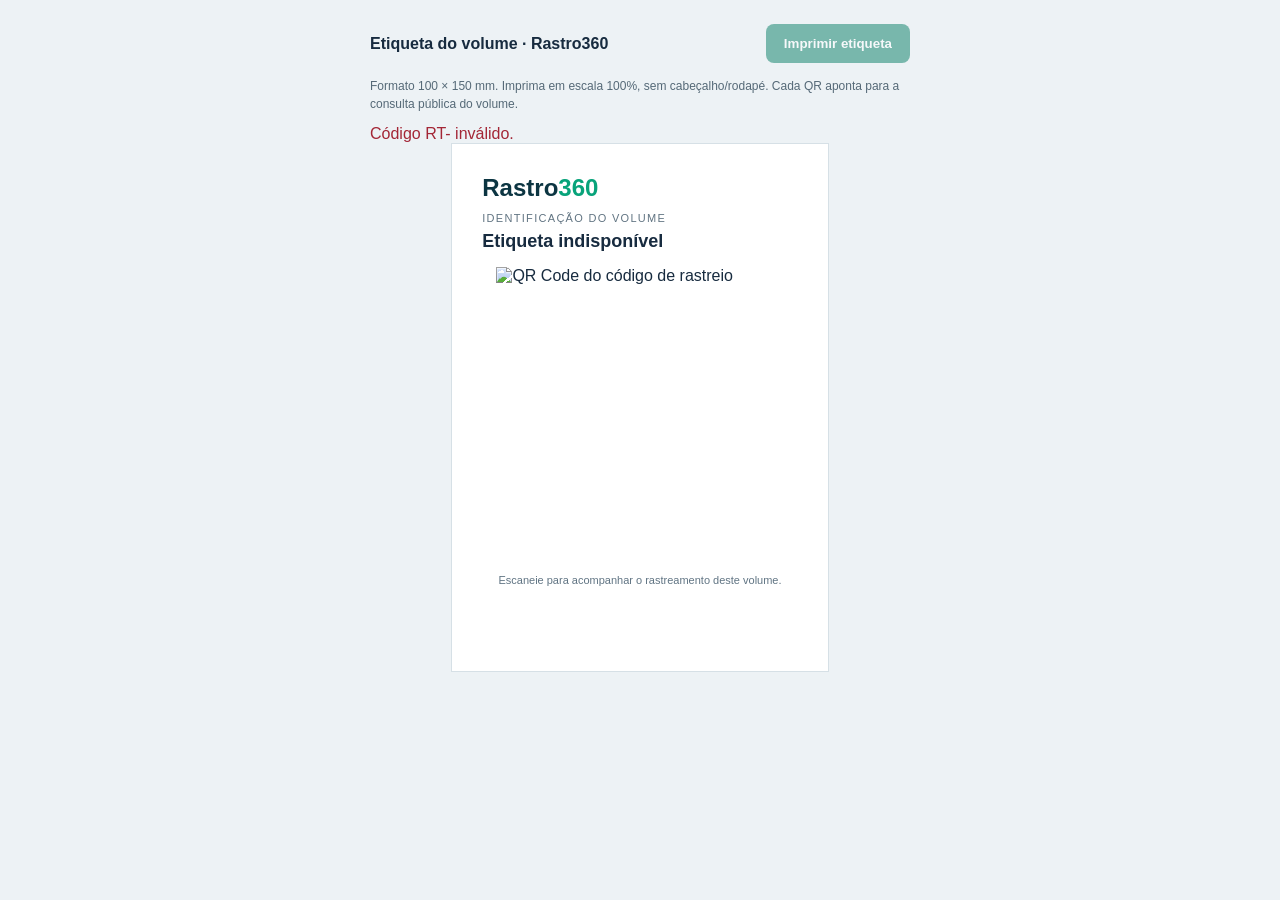
==== src/main/resources/static/label.html @ cc9bf1b2 "feat: add print-ready 100x150mm QR volume label" ====
<!doctype html>
<html lang="pt-BR">
<head>
  <meta charset="utf-8">
  <meta name="viewport" content="width=device-width, initial-scale=1">
  <title>Etiqueta QR Code | Rastro360</title>
  <style>
    *{box-sizing:border-box}body{margin:0;background:#edf2f5;font-family:Arial,sans-serif;color:#172b3f}
    .toolbar{max-width:540px;margin:24px auto 14px;display:flex;align-items:center;justify-content:space-between;gap:10px}
    button{background:#067e65;color:white;border:0;padding:12px 18px;border-radius:8px;font-weight:bold;cursor:pointer}
    button:disabled{opacity:.5}
    .note{max-width:540px;margin:0 auto 12px;color:#556977;font-size:12px;line-height:1.5}
    .label{width:100mm;min-height:140mm;background:white;border:1px solid #d6e0e6;margin:0 auto 32px;padding:8mm;display:flex;flex-direction:column;align-items:center}
    .brand{font-size:24px;font-weight:800;align-self:start;margin-bottom:10px;color:#0c3542}
    .brand span{color:#08a37a}
    .heading{font-size:11px;color:#617482;letter-spacing:1.3px;align-self:start}
    .name{font-size:18px;font-weight:750;margin:7px 0 0;align-self:start;overflow-wrap:anywhere}
    .metadata{align-self:start;font-size:12px;color:#566b7a;margin-top:7px}
    .qr{width:76mm;height:76mm;object-fit:contain;image-rendering:pixelated;margin:8px auto}
    .code{font-family:Consolas,monospace;font-size:11px;letter-spacing:.1px;overflow-wrap:anywhere;text-align:center;font-weight:bold}
    .instruction{font-size:11px;color:#607483;text-align:center;margin-top:12px}
    .error{color:#a32636;max-width:540px;margin:auto}
    @page{size:100mm 150mm;margin:0}
    @media print{
      html,body{width:100mm;height:150mm;background:#fff;padding:0;margin:0}
      .toolbar,.note,.error{display:none!important}
      .label{width:100mm;min-height:150mm;border:0;margin:0;break-inside:avoid;box-shadow:none}
    }
    @media(max-width:420px){.label{max-width:100%;width:100%}.toolbar,.note{padding:0 12px}}
  </style>
</head>
<body>
  <div class="toolbar">
    <strong>Etiqueta do volume · Rastro360</strong>
    <button id="print" type="button" disabled>Imprimir etiqueta</button>
  </div>
  <p class="note">Formato 100 × 150 mm. Imprima em escala 100%, sem cabeçalho/rodapé. Cada QR aponta para a consulta pública do volume.</p>
  <p class="error" id="error" role="alert"></p>
  <div class="label" id="label">
    <div class="brand">Rastro<span>360</span></div>
    <div class="heading">IDENTIFICAÇÃO DO VOLUME</div>
    <div class="name" id="name">Carregando etiqueta...</div>
    <div class="metadata" id="meta"></div>
    <img class="qr" id="qr" alt="QR Code do código de rastreio">
    <div class="code" id="code"></div>
    <div class="instruction">Escaneie para acompanhar o rastreamento deste volume.</div>
  </div>
  <script>
    'use strict';
    const code = new URLSearchParams(location.search).get('code');
    const printButton = document.getElementById('print');
    const error = document.getElementById('error');
    printButton.addEventListener('click', () => window.print());
    async function loadLabel() {
      if (!code || !/^RT-[0-9A-F]{32}$/i.test(code)) throw Error('Código RT- inválido.');
      const response = await fetch('/api/units/' + encodeURIComponent(code), {credentials:'same-origin'});
      if (!response.ok) throw Error('Volume não encontrado ou acesso não autorizado.');
      const data = (await response.json()).unit;
      document.getElementById('name').textContent = data.productName;
      document.getElementById('meta').textContent =
        'SKU: ' + data.productSku + '  |  Lote: ' + data.lot + '  |  Quantidade: ' + data.quantity;
      document.getElementById('code').textContent = data.trackingCode;
      const qr = document.getElementById('qr');
      qr.onload = () => { printButton.disabled = false; };
      qr.onerror = () => { error.textContent = 'Falha ao carregar o QR Code.'; };
      qr.src = '/api/units/' + encodeURIComponent(data.trackingCode) + '/qr.png';
    }
    loadLabel().catch(e => {error.textContent = e.message; document.getElementById('name').textContent = 'Etiqueta indisponível';});
  </script>
</body>
</html>
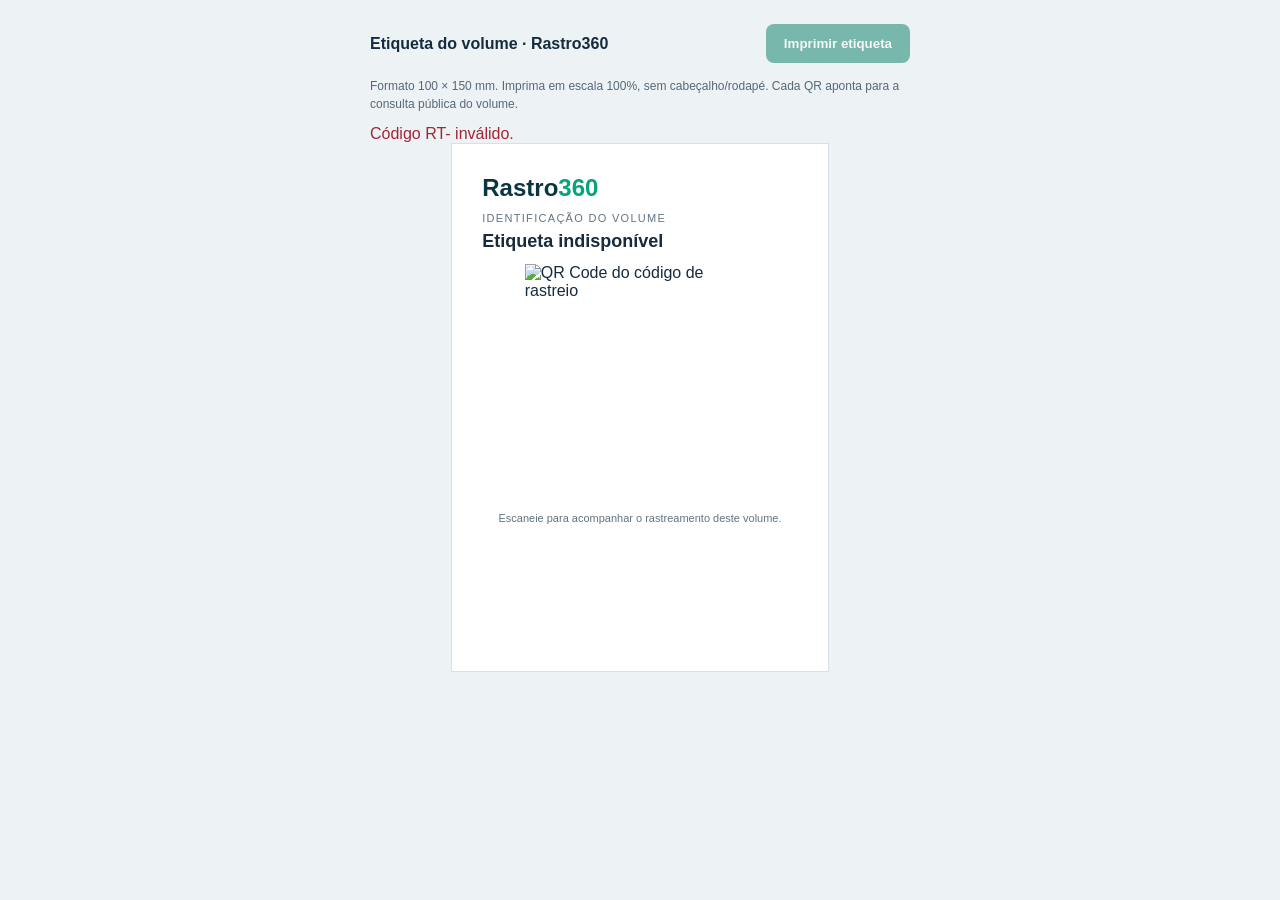
==== commit 90947543: "feat: show optional product thumbnail in printable QR label" ====
--- a/src/main/resources/static/label.html
+++ b/src/main/resources/static/label.html
@@ -16,7 +16,9 @@
     .heading{font-size:11px;color:#617482;letter-spacing:1.3px;align-self:start}
     .name{font-size:18px;font-weight:750;margin:7px 0 0;align-self:start;overflow-wrap:anywhere}
     .metadata{align-self:start;font-size:12px;color:#566b7a;margin-top:7px}
-    .qr{width:76mm;height:76mm;object-fit:contain;image-rendering:pixelated;margin:8px auto}
+    .qr{width:61mm;height:61mm;object-fit:contain;image-rendering:pixelated;margin:5px auto}
+    .product-photo{width:64mm;height:27mm;object-fit:contain;margin:6px auto 4px}
+    .product-photo[hidden]{display:none}
     .code{font-family:Consolas,monospace;font-size:11px;letter-spacing:.1px;overflow-wrap:anywhere;text-align:center;font-weight:bold}
     .instruction{font-size:11px;color:#607483;text-align:center;margin-top:12px}
     .error{color:#a32636;max-width:540px;margin:auto}
@@ -41,6 +43,7 @@
     <div class="heading">IDENTIFICAÇÃO DO VOLUME</div>
     <div class="name" id="name">Carregando etiqueta...</div>
     <div class="metadata" id="meta"></div>
+    <img class="product-photo" id="productPhoto" alt="Fotografia do produto" hidden>
     <img class="qr" id="qr" alt="QR Code do código de rastreio">
     <div class="code" id="code"></div>
     <div class="instruction">Escaneie para acompanhar o rastreamento deste volume.</div>
@@ -60,6 +63,23 @@
       document.getElementById('meta').textContent =
         'SKU: ' + data.productSku + '  |  Lote: ' + data.lot + '  |  Quantidade: ' + data.quantity;
       document.getElementById('code').textContent = data.trackingCode;
+      // A foto é opcional e protegida pelo mesmo login da etiqueta.
+      // Se ausente, a impressão funciona normalmente.
+      const productPhoto = document.getElementById('productPhoto');
+      const responseImage = await fetch('/api/products/' +
+        encodeURIComponent(data.productId) + '/image', {credentials:'same-origin'});
+      if (responseImage.ok) {
+        const blob = await responseImage.blob();
+        const objectUrl = URL.createObjectURL(blob);
+        productPhoto.src = objectUrl;
+        try {
+          await productPhoto.decode();
+          productPhoto.hidden = false;
+        } catch (_) {
+          productPhoto.hidden = true;
+        }
+        window.addEventListener('pagehide', () => URL.revokeObjectURL(objectUrl), {once:true});
+      }
       const qr = document.getElementById('qr');
       qr.onload = () => { printButton.disabled = false; };
       qr.onerror = () => { error.textContent = 'Falha ao carregar o QR Code.'; };
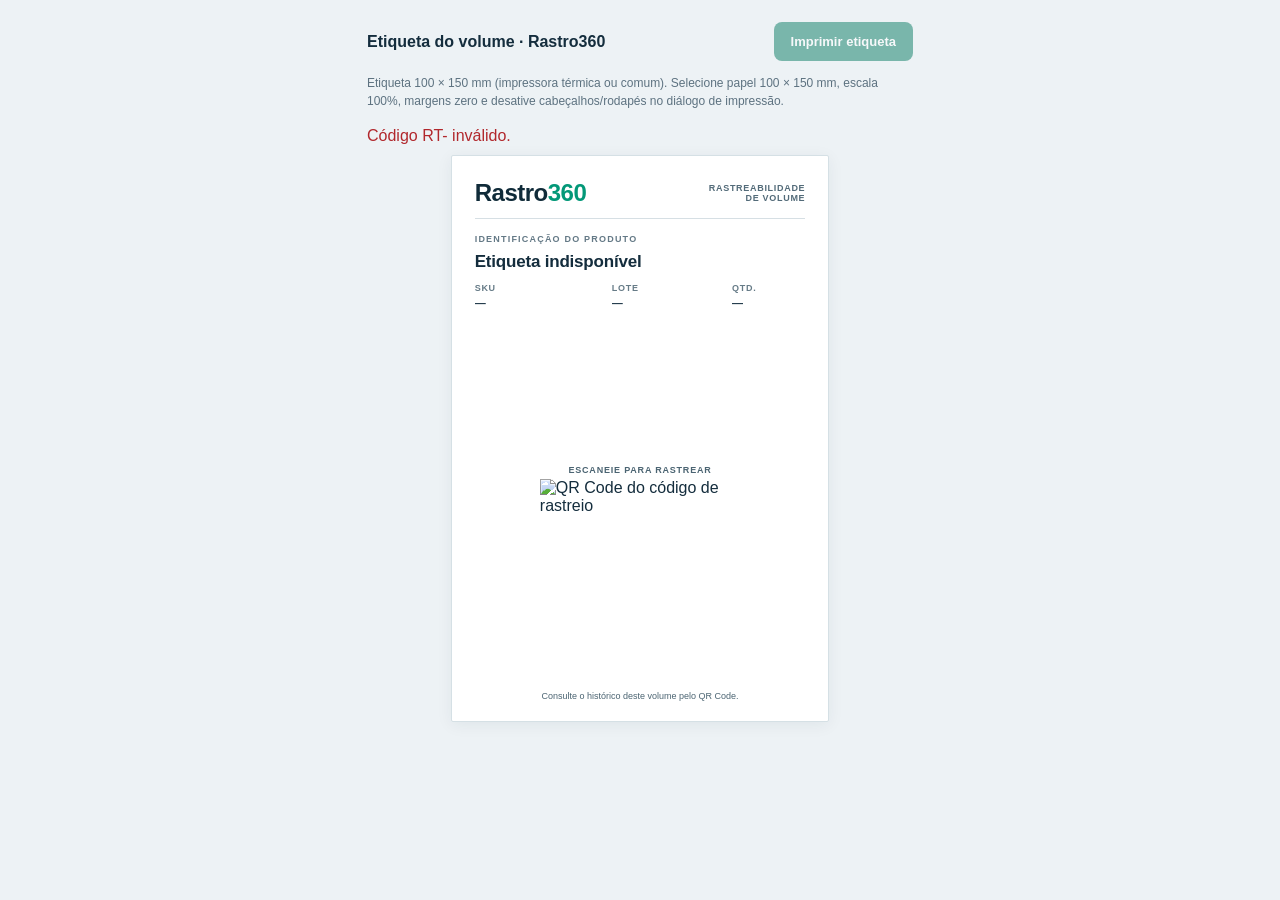
==== commit ffc7338a: "feat: refined 100x150mm thermal label with larger product photo and safe QR area" ====
--- a/src/main/resources/static/label.html
+++ b/src/main/resources/static/label.html
@@ -3,32 +3,72 @@
 <head>
   <meta charset="utf-8">
   <meta name="viewport" content="width=device-width, initial-scale=1">
-  <title>Etiqueta QR Code | Rastro360</title>
+  <title>Etiqueta profissional | Rastro360</title>
   <style>
-    *{box-sizing:border-box}body{margin:0;background:#edf2f5;font-family:Arial,sans-serif;color:#172b3f}
-    .toolbar{max-width:540px;margin:24px auto 14px;display:flex;align-items:center;justify-content:space-between;gap:10px}
-    button{background:#067e65;color:white;border:0;padding:12px 18px;border-radius:8px;font-weight:bold;cursor:pointer}
-    button:disabled{opacity:.5}
-    .note{max-width:540px;margin:0 auto 12px;color:#556977;font-size:12px;line-height:1.5}
-    .label{width:100mm;min-height:140mm;background:white;border:1px solid #d6e0e6;margin:0 auto 32px;padding:8mm;display:flex;flex-direction:column;align-items:center}
-    .brand{font-size:24px;font-weight:800;align-self:start;margin-bottom:10px;color:#0c3542}
-    .brand span{color:#08a37a}
-    .heading{font-size:11px;color:#617482;letter-spacing:1.3px;align-self:start}
-    .name{font-size:18px;font-weight:750;margin:7px 0 0;align-self:start;overflow-wrap:anywhere}
-    .metadata{align-self:start;font-size:12px;color:#566b7a;margin-top:7px}
-    .qr{width:61mm;height:61mm;object-fit:contain;image-rendering:pixelated;margin:5px auto}
-    .product-photo{width:64mm;height:27mm;object-fit:contain;margin:6px auto 4px}
-    .product-photo[hidden]{display:none}
-    .code{font-family:Consolas,monospace;font-size:11px;letter-spacing:.1px;overflow-wrap:anywhere;text-align:center;font-weight:bold}
-    .instruction{font-size:11px;color:#607483;text-align:center;margin-top:12px}
-    .error{color:#a32636;max-width:540px;margin:auto}
-    @page{size:100mm 150mm;margin:0}
-    @media print{
-      html,body{width:100mm;height:150mm;background:#fff;padding:0;margin:0}
-      .toolbar,.note,.error{display:none!important}
-      .label{width:100mm;min-height:150mm;border:0;margin:0;break-inside:avoid;box-shadow:none}
+    :root { font-family: Arial, Helvetica, sans-serif; color: #142d3d; background: #edf2f5; }
+    * { box-sizing: border-box; }
+    body { margin: 0; }
+    button { background: #087b63; color: white; border: 0; border-radius: 8px;
+             padding: 12px 17px; font-size: 13px; font-weight: 700; cursor: pointer; }
+    button:disabled { opacity: .5; cursor: not-allowed; }
+    .toolbar { max-width: 570px; margin: 22px auto 13px; padding: 0 12px;
+               display: flex; justify-content: space-between; align-items: center; gap: 12px; }
+    .note { max-width: 570px; margin: 0 auto 17px; padding: 0 12px;
+            color: #5d7280; font-size: 12px; line-height: 1.5; }
+    .error { color: #b1272c; max-width: 570px; margin: 0 auto 10px; padding: 0 12px; }
+    .label { width: 100mm; height: 150mm; margin: 0 auto 28px; padding: 6mm 6mm 5mm;
+             border: 1px solid #d5e0e5; border-radius: 2px; box-shadow: 0 3px 16px #132b3b10;
+             background: #fff; display: flex; flex-direction: column; align-items: stretch;
+             overflow: hidden; }
+    .label-header { width: 100%; display: flex; align-items: center; justify-content: space-between;
+                    gap: 10px; border-bottom: 1px solid #d6dfe4; padding-bottom: 3mm; margin-bottom: 4mm; }
+    .brand { font-size: 24px; letter-spacing: -.5px; font-weight: 800; color: #102b39; white-space: nowrap; }
+    .brand span { color: #039878; }
+    .label-kind { font-size: 9px; text-transform: uppercase; letter-spacing: .7px;
+                  color: #536b79; text-align: right; font-weight: 700; }
+    .eyebrow { color: #647986; font-size: 9px; font-weight: 700; letter-spacing: 1.2px; margin-bottom: 2mm; }
+    .name { font-size: 17px; line-height: 1.18; letter-spacing: -.2px; font-weight: 800;
+            overflow-wrap: anywhere; min-height: 19px; max-height: 42px; overflow: hidden; margin: 0 0 3mm; }
+    .details { display: grid; grid-template-columns: minmax(0, 1.15fr) minmax(0, 1fr) minmax(0, .65fr);
+               gap: 2mm; padding-bottom: 2mm; }
+    .detail { min-width: 0; }
+    .detail-label { display: block; font-size: 9px; letter-spacing: .7px;
+                    font-weight: 700; color: #667b87; margin-bottom: 1mm; }
+    .detail-value { display: block; font-size: 11px; font-weight: 700; color: #20394a;
+                    line-height: 1.2; overflow-wrap: anywhere; max-height: 29px; overflow: hidden; }
+    /* The photo is optional; its box disappears entirely when absent. */
+    .product-photo { display: block; width: 75mm; max-width: 100%; height: 37mm;
+                     object-fit: contain; align-self: center; margin: 2mm auto 1mm; }
+    .product-photo[hidden] { display: none !important; }
+    .scan { margin-top: auto; display: flex; flex-direction: column; align-items: center;
+            justify-content: flex-end; min-height: 0; }
+    .scan-title { font-size: 9px; letter-spacing: .8px; color: #4b6472;
+                  text-align: center; margin-bottom: 1mm; font-weight: 700; }
+    .qr { display: block; width: 53mm; height: 53mm; max-width: 100%;
+          object-fit: contain; image-rendering: pixelated; background: #fff; }
+    .code { font-family: Consolas, 'Courier New', monospace; font-size: 10px;
+            font-weight: 700; text-align: center; overflow-wrap: anywhere;
+            line-height: 1.3; margin-top: 1.5mm; color: #132b3c; }
+    .instruction { font-size: 9px; color: #4b6472; text-align: center;
+                   margin-top: 1.5mm; line-height: 1.25; }
+    @page { size: 100mm 150mm; margin: 0; }
+    @media print {
+      html, body { margin: 0 !important; padding: 0 !important; width: 100mm; height: 150mm;
+                   background: #fff !important; }
+      .toolbar, .note, .error { display: none !important; }
+      .label { width: 100mm !important; height: 150mm !important; min-height: 150mm;
+               max-height: 150mm; padding: 6mm 6mm 5mm; margin: 0 !important;
+               border: 0 !important; border-radius: 0 !important;
+               box-shadow: none !important; break-inside: avoid; page-break-inside: avoid;
+               print-color-adjust: exact; -webkit-print-color-adjust: exact; }
+      .product-photo { height: 37mm; }
+      .qr { width: 53mm; height: 53mm; }
     }
-    @media(max-width:420px){.label{max-width:100%;width:100%}.toolbar,.note{padding:0 12px}}
+    @media screen and (max-width: 430px) {
+      .label { width: min(100mm, 100%); }
+      .toolbar { flex-wrap: wrap; }
+      .brand { font-size: 21px; }
+    }
   </style>
 </head>
 <body>
@@ -36,56 +76,90 @@
     <strong>Etiqueta do volume · Rastro360</strong>
     <button id="print" type="button" disabled>Imprimir etiqueta</button>
   </div>
-  <p class="note">Formato 100 × 150 mm. Imprima em escala 100%, sem cabeçalho/rodapé. Cada QR aponta para a consulta pública do volume.</p>
+  <p class="note">
+    Etiqueta 100 × 150 mm (impressora térmica ou comum). Selecione papel 100 × 150 mm,
+    escala 100%, margens zero e desative cabeçalhos/rodapés no diálogo de impressão.
+  </p>
   <p class="error" id="error" role="alert"></p>
-  <div class="label" id="label">
-    <div class="brand">Rastro<span>360</span></div>
-    <div class="heading">IDENTIFICAÇÃO DO VOLUME</div>
-    <div class="name" id="name">Carregando etiqueta...</div>
-    <div class="metadata" id="meta"></div>
+
+  <article class="label" id="label" aria-label="Etiqueta logística do volume">
+    <header class="label-header">
+      <div class="brand">Rastro<span>360</span></div>
+      <div class="label-kind">Rastreabilidade<br>de volume</div>
+    </header>
+
+    <div class="eyebrow">IDENTIFICAÇÃO DO PRODUTO</div>
+    <h1 class="name" id="name">Carregando etiqueta...</h1>
+
+    <div class="details">
+      <div class="detail"><span class="detail-label">SKU</span><strong class="detail-value" id="sku">—</strong></div>
+      <div class="detail"><span class="detail-label">LOTE</span><strong class="detail-value" id="lot">—</strong></div>
+      <div class="detail"><span class="detail-label">QTD.</span><strong class="detail-value" id="quantity">—</strong></div>
+    </div>
+
     <img class="product-photo" id="productPhoto" alt="Fotografia do produto" hidden>
-    <img class="qr" id="qr" alt="QR Code do código de rastreio">
-    <div class="code" id="code"></div>
-    <div class="instruction">Escaneie para acompanhar o rastreamento deste volume.</div>
-  </div>
+
+    <div class="scan">
+      <div class="scan-title">ESCANEIE PARA RASTREAR</div>
+      <img class="qr" id="qr" alt="QR Code do código de rastreio">
+      <div class="code" id="code"></div>
+      <div class="instruction">Consulte o histórico deste volume pelo QR Code.</div>
+    </div>
+  </article>
+
   <script>
     'use strict';
     const code = new URLSearchParams(location.search).get('code');
     const printButton = document.getElementById('print');
     const error = document.getElementById('error');
     printButton.addEventListener('click', () => window.print());
+
     async function loadLabel() {
-      if (!code || !/^RT-[0-9A-F]{32}$/i.test(code)) throw Error('Código RT- inválido.');
-      const response = await fetch('/api/units/' + encodeURIComponent(code), {credentials:'same-origin'});
-      if (!response.ok) throw Error('Volume não encontrado ou acesso não autorizado.');
+      if (!code || !/^RT-[0-9A-F]{32}$/i.test(code)) {
+        throw Error('Código RT- inválido.');
+      }
+      const response = await fetch('/api/units/' + encodeURIComponent(code), {
+        credentials: 'same-origin'
+      });
+      if (!response.ok) {
+        throw Error('Volume não encontrado ou acesso não autorizado.');
+      }
       const data = (await response.json()).unit;
-      document.getElementById('name').textContent = data.productName;
-      document.getElementById('meta').textContent =
-        'SKU: ' + data.productSku + '  |  Lote: ' + data.lot + '  |  Quantidade: ' + data.quantity;
+      const name = document.getElementById('name');
+      name.textContent = data.productName;
+      name.title = data.productName;
+      document.getElementById('sku').textContent = data.productSku;
+      document.getElementById('lot').textContent = data.lot;
+      document.getElementById('quantity').textContent = String(data.quantity);
       document.getElementById('code').textContent = data.trackingCode;
-      // A foto é opcional e protegida pelo mesmo login da etiqueta.
-      // Se ausente, a impressão funciona normalmente.
+
+      // Foto opcional: nenhuma falha pode impedir a leitura do código RT.
       const productPhoto = document.getElementById('productPhoto');
-      const responseImage = await fetch('/api/products/' +
-        encodeURIComponent(data.productId) + '/image', {credentials:'same-origin'});
-      if (responseImage.ok) {
-        const blob = await responseImage.blob();
-        const objectUrl = URL.createObjectURL(blob);
-        productPhoto.src = objectUrl;
-        try {
+      try {
+        const photoResponse = await fetch('/api/products/' +
+          encodeURIComponent(data.productId) + '/image', { credentials: 'same-origin' });
+        if (photoResponse.ok) {
+          const blob = await photoResponse.blob();
+          const objectUrl = URL.createObjectURL(blob);
+          productPhoto.src = objectUrl;
           await productPhoto.decode();
           productPhoto.hidden = false;
-        } catch (_) {
-          productPhoto.hidden = true;
+          window.addEventListener('pagehide', () => URL.revokeObjectURL(objectUrl), { once: true });
         }
-        window.addEventListener('pagehide', () => URL.revokeObjectURL(objectUrl), {once:true});
+      } catch (_) {
+        productPhoto.hidden = true;
       }
+
       const qr = document.getElementById('qr');
       qr.onload = () => { printButton.disabled = false; };
       qr.onerror = () => { error.textContent = 'Falha ao carregar o QR Code.'; };
       qr.src = '/api/units/' + encodeURIComponent(data.trackingCode) + '/qr.png';
     }
-    loadLabel().catch(e => {error.textContent = e.message; document.getElementById('name').textContent = 'Etiqueta indisponível';});
+
+    loadLabel().catch(exception => {
+      error.textContent = exception.message;
+      document.getElementById('name').textContent = 'Etiqueta indisponível';
+    });
   </script>
 </body>
 </html>
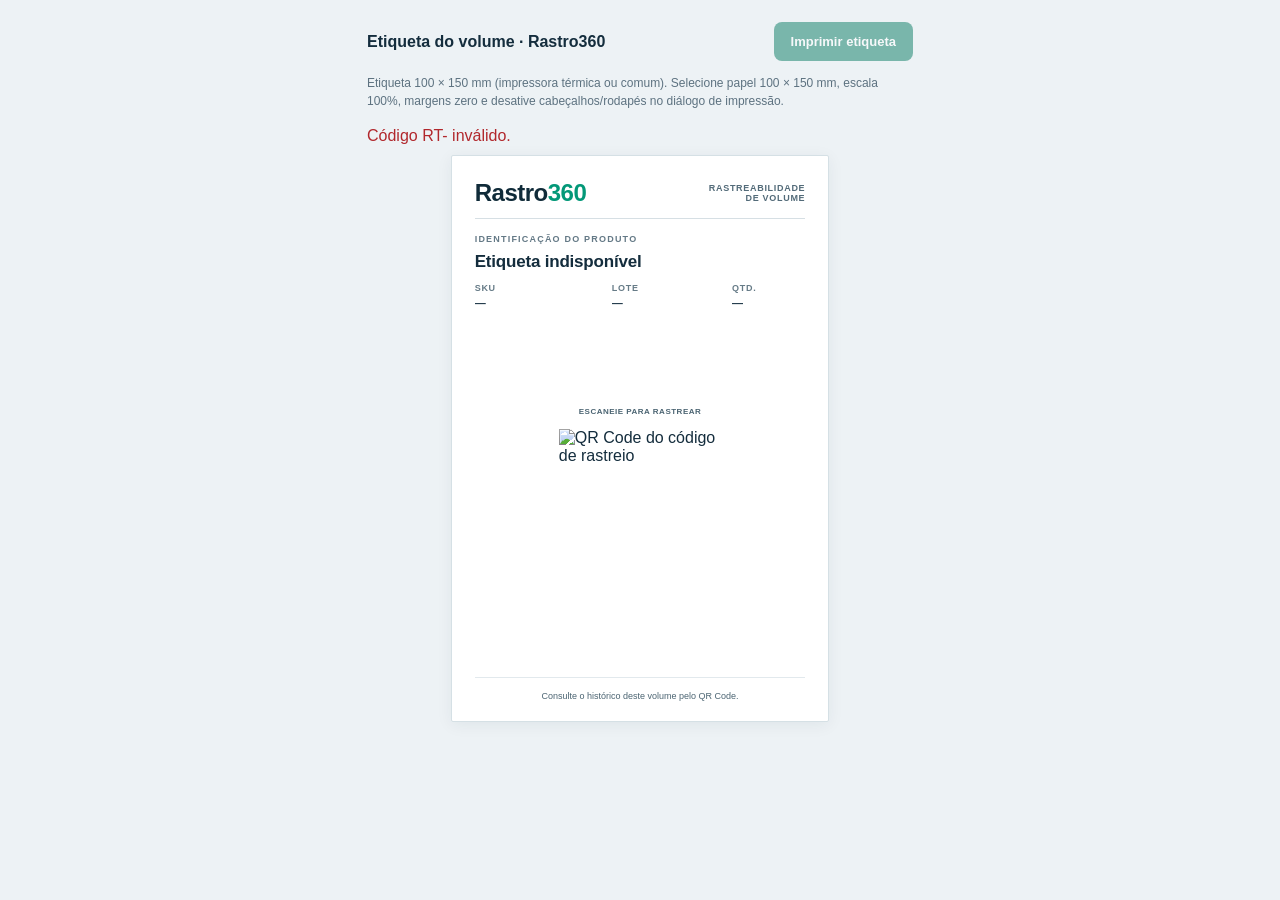
==== commit 8f5fafe1: "feat: show larger product photo beside existing QR on 100x150 label" ====
--- a/src/main/resources/static/label.html
+++ b/src/main/resources/static/label.html
@@ -36,19 +36,31 @@
                     font-weight: 700; color: #667b87; margin-bottom: 1mm; }
     .detail-value { display: block; font-size: 11px; font-weight: 700; color: #20394a;
                     line-height: 1.2; overflow-wrap: anywhere; max-height: 29px; overflow: hidden; }
-    /* The photo is optional; its box disappears entirely when absent. */
-    .product-photo { display: block; width: 75mm; max-width: 100%; height: 37mm;
-                     object-fit: contain; align-self: center; margin: 2mm auto 1mm; }
-    .product-photo[hidden] { display: none !important; }
-    .scan { margin-top: auto; display: flex; flex-direction: column; align-items: center;
-            justify-content: flex-end; min-height: 0; }
-    .scan-title { font-size: 9px; letter-spacing: .8px; color: #4b6472;
-                  text-align: center; margin-bottom: 1mm; font-weight: 700; }
-    .qr { display: block; width: 53mm; height: 53mm; max-width: 100%;
+    /* The photograph and real QR are displayed side by side on the same 100 x 150 mm label.
+       For products without photographs, the QR is centered and remains printable. */
+    .product-media { display: grid; grid-template-columns: minmax(0, 1fr);
+                     align-items: center; justify-items: center; flex: 1;
+                     min-height: 0; margin: 3mm 0 2mm; }
+    .product-media.has-photo { grid-template-columns: minmax(0, 1fr) 45mm;
+                               column-gap: 3mm; justify-items: stretch; }
+    .photo-panel { min-width: 0; height: 66mm; display: flex; flex-direction: column;
+                   justify-content: center; align-items: center; padding: 1mm; }
+    .photo-panel[hidden], .product-photo[hidden] { display: none !important; }
+    .photo-caption { font-size: 9px; letter-spacing: .65px; font-weight: 700;
+                     color: #647986; margin-bottom: 2mm; }
+    .product-photo { display: block; width: 100%; max-width: 40mm; height: 58mm;
+                     max-height: 58mm; object-fit: contain; object-position: center; }
+    .scan { width: 45mm; max-width: 100%; display: flex; flex-direction: column;
+            align-items: center; justify-content: center; min-width: 0; }
+    .scan-title { font-size: 8px; letter-spacing: .5px; font-weight: 700; color: #4b6472;
+                  text-align: center; line-height: 1.35; margin-bottom: 3mm; }
+    .qr { display: block; width: 43mm; height: 43mm; max-width: 100%;
           object-fit: contain; image-rendering: pixelated; background: #fff; }
+    .tracking-footer { width: 100%; margin-top: auto; text-align: center;
+                       padding-top: 2mm; border-top: 1px solid #e2e9ed; }
     .code { font-family: Consolas, 'Courier New', monospace; font-size: 10px;
             font-weight: 700; text-align: center; overflow-wrap: anywhere;
-            line-height: 1.3; margin-top: 1.5mm; color: #132b3c; }
+            line-height: 1.3; color: #132b3c; }
     .instruction { font-size: 9px; color: #4b6472; text-align: center;
                    margin-top: 1.5mm; line-height: 1.25; }
     @page { size: 100mm 150mm; margin: 0; }
@@ -61,8 +73,9 @@
                border: 0 !important; border-radius: 0 !important;
                box-shadow: none !important; break-inside: avoid; page-break-inside: avoid;
                print-color-adjust: exact; -webkit-print-color-adjust: exact; }
-      .product-photo { height: 37mm; }
-      .qr { width: 53mm; height: 53mm; }
+      .photo-panel { height: 66mm; }
+      .product-photo { max-width: 40mm; height: 58mm; }
+      .qr { width: 43mm; height: 43mm; }
     }
     @media screen and (max-width: 430px) {
       .label { width: min(100mm, 100%); }
@@ -97,11 +110,17 @@
       <div class="detail"><span class="detail-label">QTD.</span><strong class="detail-value" id="quantity">—</strong></div>
     </div>
 
-    <img class="product-photo" id="productPhoto" alt="Fotografia do produto" hidden>
-
-    <div class="scan">
-      <div class="scan-title">ESCANEIE PARA RASTREAR</div>
-      <img class="qr" id="qr" alt="QR Code do código de rastreio">
+    <div class="product-media" id="productMedia">
+      <div class="photo-panel" id="photoPanel" hidden>
+        <div class="photo-caption">FOTO DO PRODUTO</div>
+        <img class="product-photo" id="productPhoto" alt="Fotografia do produto" hidden>
+      </div>
+      <div class="scan">
+        <div class="scan-title">ESCANEIE PARA RASTREAR</div>
+        <img class="qr" id="qr" alt="QR Code do código de rastreio">
+      </div>
+    </div>
+    <div class="tracking-footer">
       <div class="code" id="code"></div>
       <div class="instruction">Consulte o histórico deste volume pelo QR Code.</div>
     </div>
@@ -144,6 +163,8 @@
           productPhoto.src = objectUrl;
           await productPhoto.decode();
           productPhoto.hidden = false;
+          document.getElementById('photoPanel').hidden = false;
+          document.getElementById('productMedia').classList.add('has-photo');
           window.addEventListener('pagehide', () => URL.revokeObjectURL(objectUrl), { once: true });
         }
       } catch (_) {
